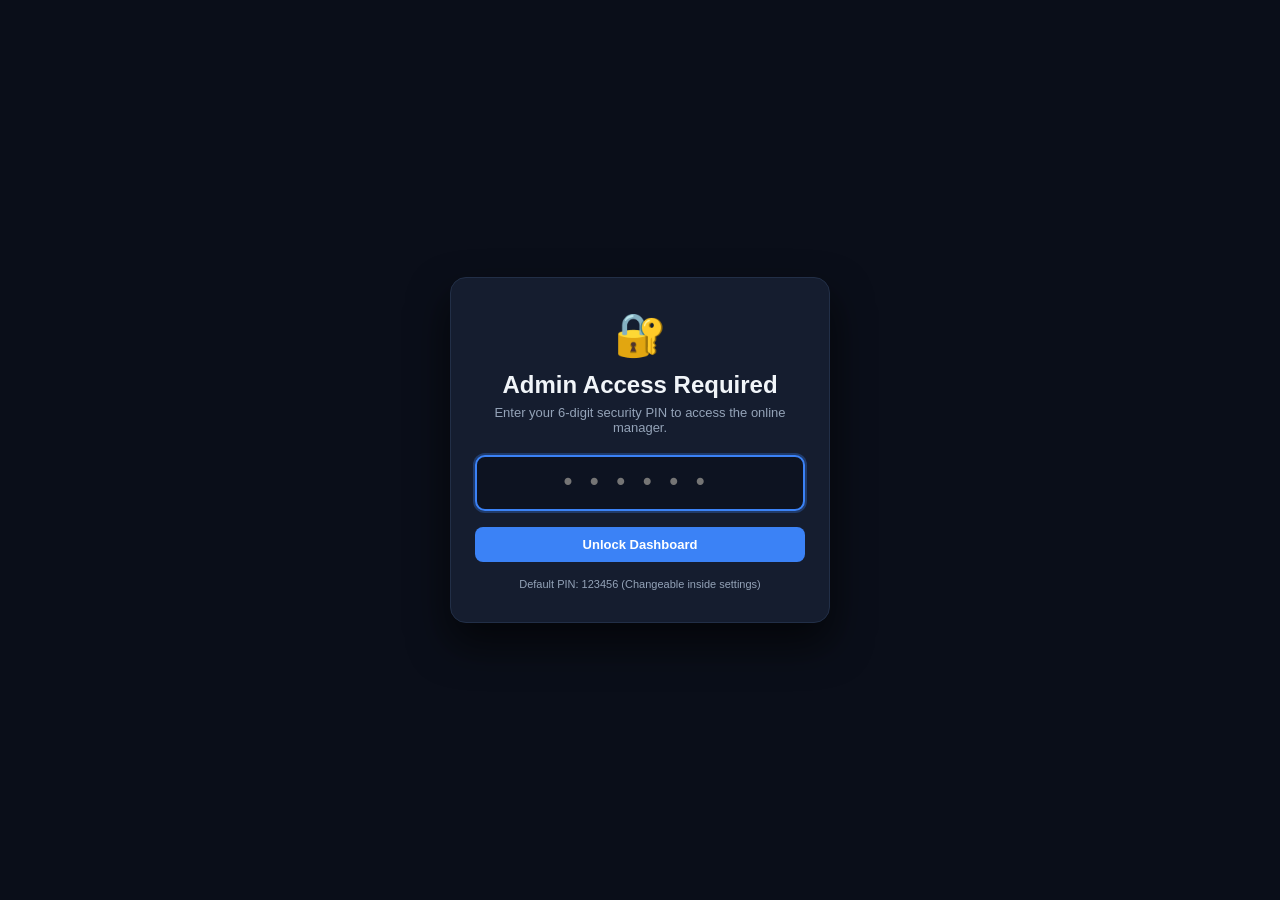
==== index.html @ 3760cf1e "Add online admin panel with 6-digit PIN and GitHub sync" ====
<!DOCTYPE html>
<html lang="en">
<head>
  <meta charset="UTF-8">
  <meta name="viewport" content="width=device-width, initial-scale=1.0">
  <title>Cloud Admin - License & Subscription Manager</title>
  <style>
    :root {
      --bg: #0b0f19;
      --card-bg: #151d2f;
      --border: #222f47;
      --accent: #3b82f6;
      --accent-hover: #2563eb;
      --text: #f1f5f9;
      --text-muted: #94a3b8;
      --success: #10b981;
      --danger: #ef4444;
      --warning: #f59e0b;
    }
    * {
      box-sizing: border-box;
      margin: 0;
      padding: 0;
      font-family: -apple-system, BlinkMacSystemFont, "Segoe UI", Roboto, sans-serif;
    }
    body {
      background-color: var(--bg);
      color: var(--text);
      min-height: 100vh;
      display: flex;
      flex-direction: column;
    }

    /* Lock Screen Overlay */
    #lock-screen {
      position: fixed;
      inset: 0;
      background: rgba(11, 15, 25, 0.96);
      backdrop-filter: blur(10px);
      z-index: 9999;
      display: flex;
      align-items: center;
      justify-content: center;
      padding: 20px;
    }
    .lock-card {
      background: var(--card-bg);
      border: 1px solid var(--border);
      border-radius: 16px;
      padding: 32px 24px;
      width: 100%;
      max-width: 380px;
      text-align: center;
      box-shadow: 0 20px 40px rgba(0, 0, 0, 0.6);
    }
    .lock-icon {
      font-size: 42px;
      margin-bottom: 12px;
    }
    .pin-input {
      letter-spacing: 12px;
      font-size: 24px;
      text-align: center;
      font-family: monospace;
      margin: 20px 0 16px 0;
      padding: 12px;
      width: 100%;
      background: #0d1321;
      border: 2px solid var(--border);
      border-radius: 10px;
      color: #fff;
      outline: none;
    }
    .pin-input:focus {
      border-color: var(--accent);
      box-shadow: 0 0 0 2px rgba(59, 130, 246, 0.3);
    }

    /* Main Container */
    .container {
      max-width: 1050px;
      margin: 0 auto;
      padding: 30px 20px;
      width: 100%;
      flex: 1;
    }
    header {
      display: flex;
      justify-content: space-between;
      align-items: center;
      margin-bottom: 24px;
      padding-bottom: 16px;
      border-bottom: 1px solid var(--border);
      flex-wrap: wrap;
      gap: 12px;
    }
    h1 {
      font-size: 22px;
      display: flex;
      align-items: center;
      gap: 10px;
    }
    .subtitle {
      font-size: 13px;
      color: var(--text-muted);
      margin-top: 4px;
    }
    .header-actions {
      display: flex;
      align-items: center;
      gap: 10px;
    }
    .stats-row {
      display: grid;
      grid-template-columns: repeat(auto-fit, minmax(200px, 1fr));
      gap: 16px;
      margin-bottom: 24px;
    }
    .stat-card {
      background: var(--card-bg);
      border: 1px solid var(--border);
      border-radius: 12px;
      padding: 16px;
    }
    .stat-title {
      font-size: 12px;
      color: var(--text-muted);
      text-transform: uppercase;
      font-weight: 600;
    }
    .stat-num {
      font-size: 26px;
      font-weight: bold;
      margin-top: 6px;
    }
    .stat-num.active { color: var(--success); }
    .stat-num.expired { color: var(--danger); }
    .stat-num.total { color: var(--accent); }

    .grid-2 {
      display: grid;
      grid-template-columns: 350px 1fr;
      gap: 20px;
    }
    @media (max-width: 820px) {
      .grid-2 { grid-template-columns: 1fr; }
    }
    .card {
      background: var(--card-bg);
      border: 1px solid var(--border);
      border-radius: 12px;
      padding: 20px;
      margin-bottom: 20px;
    }
    .card-title {
      font-size: 15px;
      font-weight: 600;
      margin-bottom: 14px;
      display: flex;
      align-items: center;
      justify-content: space-between;
    }
    .form-group {
      margin-bottom: 14px;
    }
    label {
      display: block;
      font-size: 12px;
      font-weight: 600;
      color: var(--text-muted);
      margin-bottom: 6px;
    }
    input, select {
      width: 100%;
      background: #0d1321;
      border: 1px solid var(--border);
      border-radius: 8px;
      padding: 10px 12px;
      color: #fff;
      font-size: 13px;
      outline: none;
      transition: 0.2s border;
    }
    input:focus, select:focus {
      border-color: var(--accent);
    }
    .btn {
      background: var(--accent);
      color: #fff;
      border: none;
      padding: 10px 16px;
      border-radius: 8px;
      font-size: 13px;
      font-weight: 600;
      cursor: pointer;
      width: 100%;
      transition: 0.2s background;
      display: flex;
      align-items: center;
      justify-content: center;
      gap: 6px;
    }
    .btn:hover { background: var(--accent-hover); }
    .btn-success { background: var(--success); }
    .btn-success:hover { background: #059669; }
    .btn-secondary { background: #222f47; color: var(--text); }
    .btn-secondary:hover { background: #2e3e5c; }
    .btn-sm { padding: 6px 12px; font-size: 11px; width: auto; }
    .btn-danger { background: rgba(239, 68, 68, 0.2); color: #f87171; border: 1px solid rgba(239, 68, 68, 0.3); padding: 5px 8px; font-size: 11px; width: auto; }
    .btn-danger:hover { background: rgba(239, 68, 68, 0.4); }

    table {
      width: 100%;
      border-collapse: collapse;
      font-size: 12px;
    }
    th, td {
      padding: 12px 10px;
      text-align: left;
      border-bottom: 1px solid var(--border);
    }
    th {
      color: var(--text-muted);
      font-weight: 600;
      text-transform: uppercase;
      font-size: 11px;
    }
    .badge {
      display: inline-block;
      padding: 3px 8px;
      border-radius: 999px;
      font-size: 11px;
      font-weight: 600;
    }
    .badge-active { background: rgba(16, 185, 129, 0.2); color: #34d399; }
    .badge-expired { background: rgba(239, 68, 68, 0.2); color: #f87171; }
    .copy-chip {
      background: #0d1321;
      border: 1px solid var(--border);
      padding: 2px 6px;
      border-radius: 4px;
      font-family: monospace;
      font-size: 11px;
      cursor: pointer;
    }
    .copy-chip:hover { border-color: var(--accent); }
    .status-indicator {
      display: inline-flex;
      align-items: center;
      gap: 6px;
      font-size: 12px;
      padding: 4px 10px;
      border-radius: 999px;
      background: #1e293b;
    }
    .status-dot {
      width: 8px;
      height: 8px;
      border-radius: 50%;
      background: var(--success);
    }
    .status-dot.syncing { background: var(--warning); }
    .status-dot.error { background: var(--danger); }

    .sync-banner {
      background: rgba(59, 130, 246, 0.1);
      border: 1px solid rgba(59, 130, 246, 0.25);
      border-radius: 8px;
      padding: 12px 16px;
      margin-bottom: 20px;
      display: flex;
      justify-content: space-between;
      align-items: center;
      flex-wrap: wrap;
      gap: 10px;
      font-size: 12px;
    }
  </style>
</head>
<body>

<!-- 6-Digit PIN Security Lock Screen -->
<div id="lock-screen">
  <div class="lock-card">
    <div class="lock-icon">🔐</div>
    <h2>Admin Access Required</h2>
    <p style="font-size: 13px; color: var(--text-muted); margin-top: 6px;">
      Enter your 6-digit security PIN to access the online manager.
    </p>

    <input type="password" id="input-pin" class="pin-input" maxlength="6" placeholder="••••••" autofocus autocomplete="off">
    <button id="btn-unlock" class="btn">Unlock Dashboard</button>
    <div id="pin-error" style="color: var(--danger); font-size: 12px; margin-top: 10px; display: none;">
      ❌ Incorrect 6-digit PIN!
    </div>
    <div style="font-size: 11px; color: var(--text-muted); margin-top: 16px;">
      Default PIN: <code>123456</code> (Changeable inside settings)
    </div>
  </div>
</div>

<!-- Main Admin Dashboard -->
<div class="container" id="admin-dashboard" style="display: none;">
  <header>
    <div>
      <h1>⚡ Cloud License & User Manager</h1>
      <div class="subtitle">Online central management • Syncs directly with GitHub</div>
    </div>
    <div class="header-actions">
      <div class="status-indicator">
        <span id="sync-dot" class="status-dot"></span>
        <span id="sync-text">Connected to GitHub</span>
      </div>
      <button id="btn-settings" class="btn btn-secondary btn-sm">⚙️ GitHub & PIN Settings</button>
      <button id="btn-lock" class="btn btn-danger btn-sm">🔒 Lock</button>
    </div>
  </header>

  <!-- Sync Banner -->
  <div class="sync-banner">
    <div>
      <span>Repository: <b>smrkarim555/auto-captcha-solver</b> &bull; File: <code>licenses.json</code></span>
    </div>
    <button id="btn-refresh-remote" class="btn btn-secondary btn-sm">🔄 Fetch Live From GitHub</button>
  </div>

  <!-- Stats Row -->
  <div class="stats-row">
    <div class="stat-card">
      <div class="stat-title">Total Registered</div>
      <div id="stat-total" class="stat-num total">0</div>
    </div>
    <div class="stat-card">
      <div class="stat-title">Active Subscriptions</div>
      <div id="stat-active" class="stat-num active">0</div>
    </div>
    <div class="stat-card">
      <div class="stat-title">Expired Subscriptions</div>
      <div id="stat-expired" class="stat-num expired">0</div>
    </div>
  </div>

  <div class="grid-2">
    <!-- Left Column: Add / Renew Form -->
    <div>
      <div class="card">
        <div class="card-title">
          <span>➕ Add / Renew User</span>
        </div>
        <form id="license-form">
          <div class="form-group">
            <label>User Name / Reference</label>
            <input type="text" id="user-name" placeholder="e.g. John Doe" required>
          </div>

          <div class="form-group">
            <label>Device ID (from Extension)</label>
            <input type="text" id="device-id" placeholder="e.g. DEV-9B4F82C10AD5" required>
          </div>

          <div class="form-group">
            <label>Subscription Duration</label>
            <select id="duration-select">
              <option value="30" selected>1 Month (30 Days)</option>
              <option value="7">7 Days (Trial)</option>
              <option value="90">3 Months (90 Days)</option>
              <option value="180">6 Months (180 Days)</option>
              <option value="365">1 Year (365 Days)</option>
              <option value="3650">Lifetime (10 Years)</option>
            </select>
          </div>

          <button type="submit" id="btn-submit-save" class="btn btn-success">
            ☁️ Save & Push to GitHub
          </button>
        </form>
      </div>

      <!-- Settings Card (Collapsible) -->
      <div class="card" id="settings-card" style="display: none;">
        <div class="card-title">
          <span>⚙️ Configuration & Security</span>
          <button id="btn-close-settings" class="btn-sm btn-secondary">✕ Close</button>
        </div>
        <div class="form-group">
          <label>GitHub Personal Access Token (PAT)</label>
          <input type="password" id="input-gh-token" placeholder="ghp_xxxxxxxxxxxxxxxxxxxx">
          <div style="font-size: 11px; color: var(--text-muted); margin-top: 4px;">
            Required to push changes directly to GitHub without terminal.
            <a href="https://github.com/settings/tokens/new?scopes=repo&description=LicenseAdmin" target="_blank" style="color: var(--accent);">Create classic token (repo scope) ↗</a>
          </div>
        </div>
        <div class="form-group">
          <label>Change 6-Digit Admin PIN</label>
          <input type="password" id="input-new-pin" maxlength="6" placeholder="Enter new 6-digit PIN">
        </div>
        <button id="btn-save-settings" class="btn btn-primary">Save Settings</button>
      </div>

      <!-- Manual Backup Options -->
      <div class="card">
        <div class="card-title">
          <span>📦 Offline / Manual Backup</span>
        </div>
        <div style="display: flex; flex-direction: column; gap: 8px;">
          <button id="btn-download-json" class="btn btn-secondary">📥 Download licenses.json</button>
          <button id="btn-copy-json" class="btn btn-secondary">📋 Copy JSON to Clipboard</button>
        </div>
      </div>
    </div>

    <!-- Right Column: User Management Table -->
    <div>
      <div class="card">
        <div class="card-title">
          <span>👥 Registered Users & Devices</span>
        </div>
        <div style="overflow-x: auto;">
          <table>
            <thead>
              <tr>
                <th>User</th>
                <th>Device ID</th>
                <th>Expires On</th>
                <th>Remaining</th>
                <th>Status</th>
                <th>Action</th>
              </tr>
            </thead>
            <tbody id="user-table-body">
              <tr>
                <td colspan="6" style="text-align: center; color: var(--text-muted); padding: 20px;">
                  Loading data from GitHub...
                </td>
              </tr>
            </tbody>
          </table>
        </div>
      </div>
    </div>
  </div>
</div>

<script>
  // Configuration constants
  const GH_OWNER = "smrkarim555";
  const GH_REPO = "auto-captcha-solver";
  const GH_FILE = "licenses.json";
  const PIN_KEY = "admin_pin_code_v1";
  const TOKEN_KEY = "admin_gh_token_v1";
  const RAW_URL = `https://raw.githubusercontent.com/${GH_OWNER}/${GH_REPO}/main/${GH_FILE}`;

  let currentFileSha = "";
  let licensesDb = {};

  // --- PIN Authentication ---
  function getAdminPin() {
    return localStorage.getItem(PIN_KEY) || "123456";
  }

  function checkSession() {
    if (sessionStorage.getItem("admin_unlocked") === "true") {
      unlockDashboard();
    }
  }

  function unlockDashboard() {
    document.getElementById("lock-screen").style.display = "none";
    document.getElementById("admin-dashboard").style.display = "block";
    sessionStorage.setItem("admin_unlocked", "true");
    loadSettingsInputs();
    fetchLiveFromGitHub();
  }

  document.getElementById("btn-unlock").addEventListener("click", () => {
    const entered = document.getElementById("input-pin").value.trim();
    if (entered === getAdminPin()) {
      document.getElementById("pin-error").style.display = "none";
      unlockDashboard();
    } else {
      document.getElementById("pin-error").style.display = "block";
    }
  });

  document.getElementById("input-pin").addEventListener("keyup", (e) => {
    if (e.key === "Enter") document.getElementById("btn-unlock").click();
  });

  document.getElementById("btn-lock").addEventListener("click", () => {
    sessionStorage.removeItem("admin_unlocked");
    document.getElementById("admin-dashboard").style.display = "none";
    document.getElementById("lock-screen").style.display = "flex";
    document.getElementById("input-pin").value = "";
  });

  // --- Settings (Token & PIN) ---
  const settingsCard = document.getElementById("settings-card");
  document.getElementById("btn-settings").addEventListener("click", () => {
    settingsCard.style.display = settingsCard.style.display === "none" ? "block" : "none";
  });
  document.getElementById("btn-close-settings").addEventListener("click", () => {
    settingsCard.style.display = "none";
  });

  function loadSettingsInputs() {
    const token = localStorage.getItem(TOKEN_KEY) || "";
    document.getElementById("input-gh-token").value = token;
  }

  document.getElementById("btn-save-settings").addEventListener("click", () => {
    const token = document.getElementById("input-gh-token").value.trim();
    if (token) localStorage.setItem(TOKEN_KEY, token);

    const newPin = document.getElementById("input-new-pin").value.trim();
    if (newPin) {
      if (newPin.length === 6 && /^\d+$/.test(newPin)) {
        localStorage.setItem(PIN_KEY, newPin);
        alert("✓ 6-Digit PIN successfully updated!");
        document.getElementById("input-new-pin").value = "";
      } else {
        alert("PIN must be exactly 6 numeric digits!");
        return;
      }
    }
    alert("✓ Settings saved!");
    settingsCard.style.display = "none";
  });

  // --- GitHub API Sync ---
  function updateSyncStatus(status, text) {
    const dot = document.getElementById("sync-dot");
    const label = document.getElementById("sync-text");
    dot.className = `status-dot ${status}`;
    label.textContent = text;
  }

  async function fetchLiveFromGitHub() {
    updateSyncStatus("syncing", "Fetching latest data...");
    const token = localStorage.getItem(TOKEN_KEY);

    try {
      // 1. Try GitHub API to get file contents and SHA
      const apiUrl = `https://api.github.com/repos/${GH_OWNER}/${GH_REPO}/contents/${GH_FILE}`;
      const headers = { "Accept": "application/vnd.github.v3+json" };
      if (token) headers["Authorization"] = `token ${token}`;

      const res = await fetch(apiUrl + `?t=${Date.now()}`, { headers });
      if (res.ok) {
        const data = await res.json();
        currentFileSha = data.sha;
        const decodedContent = decodeURIComponent(escape(atob(data.content.replace(/\s/g, ""))));
        const json = JSON.parse(decodedContent);
        licensesDb = json.devices || {};
        renderTable();
        updateSyncStatus("", "Live from GitHub");
        return;
      }

      // 2. Fallback to Raw URL
      const rawRes = await fetch(RAW_URL + `?t=${Date.now()}`);
      if (rawRes.ok) {
        const json = await rawRes.json();
        licensesDb = json.devices || {};
        renderTable();
        updateSyncStatus("", "Read-only (No Token)");
        return;
      }

      throw new Error("Unable to fetch licenses.json from repository");
    } catch (err) {
      console.warn("Sync error:", err);
      updateSyncStatus("error", "Sync Error: " + err.message);
    }
  }

  document.getElementById("btn-refresh-remote").addEventListener("click", fetchLiveFromGitHub);

  // Push updated licenses to GitHub
  async function pushToGitHub(updatedDevices) {
    const token = localStorage.getItem(TOKEN_KEY);
    if (!token) {
      const ask = confirm("GitHub Personal Access Token is not set!\n\nTo push automatically, add a GitHub Token in '⚙️ GitHub & PIN Settings'.\n\nWould you like to open settings now?");
      if (ask) settingsCard.style.display = "block";
      return false;
    }

    updateSyncStatus("syncing", "Pushing changes to GitHub...");
    const saveBtn = document.getElementById("btn-submit-save");
    saveBtn.disabled = true;
    saveBtn.textContent = "⏳ Committing to GitHub...";

    const contentObj = {
      updatedAt: new Date().toISOString(),
      devices: updatedDevices
    };
    const contentBase64 = btoa(unescape(encodeURIComponent(JSON.stringify(contentObj, null, 2))));

    try {
      // Ensure we have current SHA
      if (!currentFileSha) {
        const headRes = await fetch(`https://api.github.com/repos/${GH_OWNER}/${GH_REPO}/contents/${GH_FILE}`, {
          headers: { "Authorization": `token ${token}` }
        });
        if (headRes.ok) {
          const headData = await headRes.json();
          currentFileSha = headData.sha;
        }
      }

      const putRes = await fetch(`https://api.github.com/repos/${GH_OWNER}/${GH_REPO}/contents/${GH_FILE}`, {
        method: "PUT",
        headers: {
          "Authorization": `token ${token}`,
          "Content-Type": "application/json",
          "Accept": "application/vnd.github.v3+json"
        },
        body: JSON.stringify({
          message: `Update licenses: ${new Date().toLocaleDateString()}`,
          content: contentBase64,
          sha: currentFileSha
        })
      });

      const putData = await putRes.json();
      if (!putRes.ok) {
        throw new Error(putData.message || "Failed to push to GitHub");
      }

      currentFileSha = putData.content.sha;
      updateSyncStatus("", "Saved to GitHub");
      saveBtn.disabled = false;
      saveBtn.textContent = "☁️ Save & Push to GitHub";
      return true;
    } catch (err) {
      alert(`❌ Failed to push to GitHub: ${err.message}\nMake sure your token has 'repo' permissions.`);
      updateSyncStatus("error", "Push Failed");
      saveBtn.disabled = false;
      saveBtn.textContent = "☁️ Save & Push to GitHub";
      return false;
    }
  }

  // --- Render Table & Stats ---
  function renderTable() {
    const tbody = document.getElementById("user-table-body");
    tbody.innerHTML = "";

    const now = Date.now();
    let total = 0;
    let activeCount = 0;
    let expiredCount = 0;

    const deviceKeys = Object.keys(licensesDb);
    total = deviceKeys.length;

    if (total === 0) {
      tbody.innerHTML = `<tr><td colspan="6" style="text-align: center; color: var(--text-muted); padding: 20px;">No registered devices found. Add one from the form.</td></tr>`;
    }

    deviceKeys.forEach((devId) => {
      const u = licensesDb[devId];
      const expiry = new Date(u.expiryDate).getTime();
      const diffDays = Math.ceil((expiry - now) / (1000 * 60 * 60 * 24));
      const isActive = diffDays > 0 && u.status !== "blocked";

      if (isActive) activeCount++;
      else expiredCount++;

      const tr = document.createElement("tr");
      tr.innerHTML = `
        <td style="font-weight: 600;">${escapeHtml(u.name || "Unknown")}</td>
        <td><span class="copy-chip" title="Click to copy" onclick="navigator.clipboard.writeText('${devId}'); alert('Copied: ${devId}')">${devId}</span></td>
        <td>${new Date(u.expiryDate).toLocaleDateString()}</td>
        <td style="font-weight: bold; color: ${isActive ? 'var(--success)' : 'var(--danger)'};">
          ${diffDays > 0 ? diffDays + ' days' : '0 days'}
        </td>
        <td>
          <span class="badge ${isActive ? 'badge-active' : 'badge-expired'}">
            ${isActive ? 'Active' : 'Expired'}
          </span>
        </td>
        <td>
          <button class="btn-danger" onclick="deleteUser('${devId}')">Delete</button>
        </td>
      `;
      tbody.appendChild(tr);
    });

    document.getElementById("stat-total").textContent = total;
    document.getElementById("stat-active").textContent = activeCount;
    document.getElementById("stat-expired").textContent = expiredCount;
  }

  // Form Submit: Save User
  document.getElementById("license-form").addEventListener("submit", async (e) => {
    e.preventDefault();
    const name = document.getElementById("user-name").value.trim();
    const deviceId = document.getElementById("device-id").value.trim();
    const durationDays = parseInt(document.getElementById("duration-select").value);

    if (!deviceId) return;

    const now = Date.now();
    const expiryTimestamp = now + (durationDays * 24 * 60 * 60 * 1000);

    licensesDb[deviceId] = {
      name: name,
      createdAt: new Date(now).toISOString(),
      expiryDate: new Date(expiryTimestamp).toISOString(),
      status: "active",
      planDays: durationDays
    };

    renderTable();

    const pushed = await pushToGitHub(licensesDb);
    if (pushed) {
      alert(`✅ Subscription saved and published directly to GitHub for ${name} (${durationDays} days)!`);
      document.getElementById("user-name").value = "";
      document.getElementById("device-id").value = "";
    }
  });

  window.deleteUser = async function(devId) {
    if (confirm(`Are you sure you want to delete ${devId}?`)) {
      delete licensesDb[devId];
      renderTable();
      await pushToGitHub(licensesDb);
    }
  };

  // Manual Backup Exports
  function generateExportJSON() {
    return JSON.stringify({
      updatedAt: new Date().toISOString(),
      devices: licensesDb
    }, null, 2);
  }

  document.getElementById("btn-download-json").addEventListener("click", () => {
    const blob = new Blob([generateExportJSON()], { type: "application/json" });
    const url = URL.createObjectURL(blob);
    const a = document.createElement("a");
    a.href = url;
    a.download = "licenses.json";
    a.click();
    URL.revokeObjectURL(url);
  });

  document.getElementById("btn-copy-json").addEventListener("click", () => {
    navigator.clipboard.writeText(generateExportJSON()).then(() => {
      alert("✓ Complete licenses.json copied to clipboard!");
    });
  });

  function escapeHtml(str) {
    return str.replace(/&/g, "&amp;").replace(/</g, "&lt;").replace(/>/g, "&gt;");
  }

  // Check login state on initial load
  checkSession();
</script>

</body>
</html>
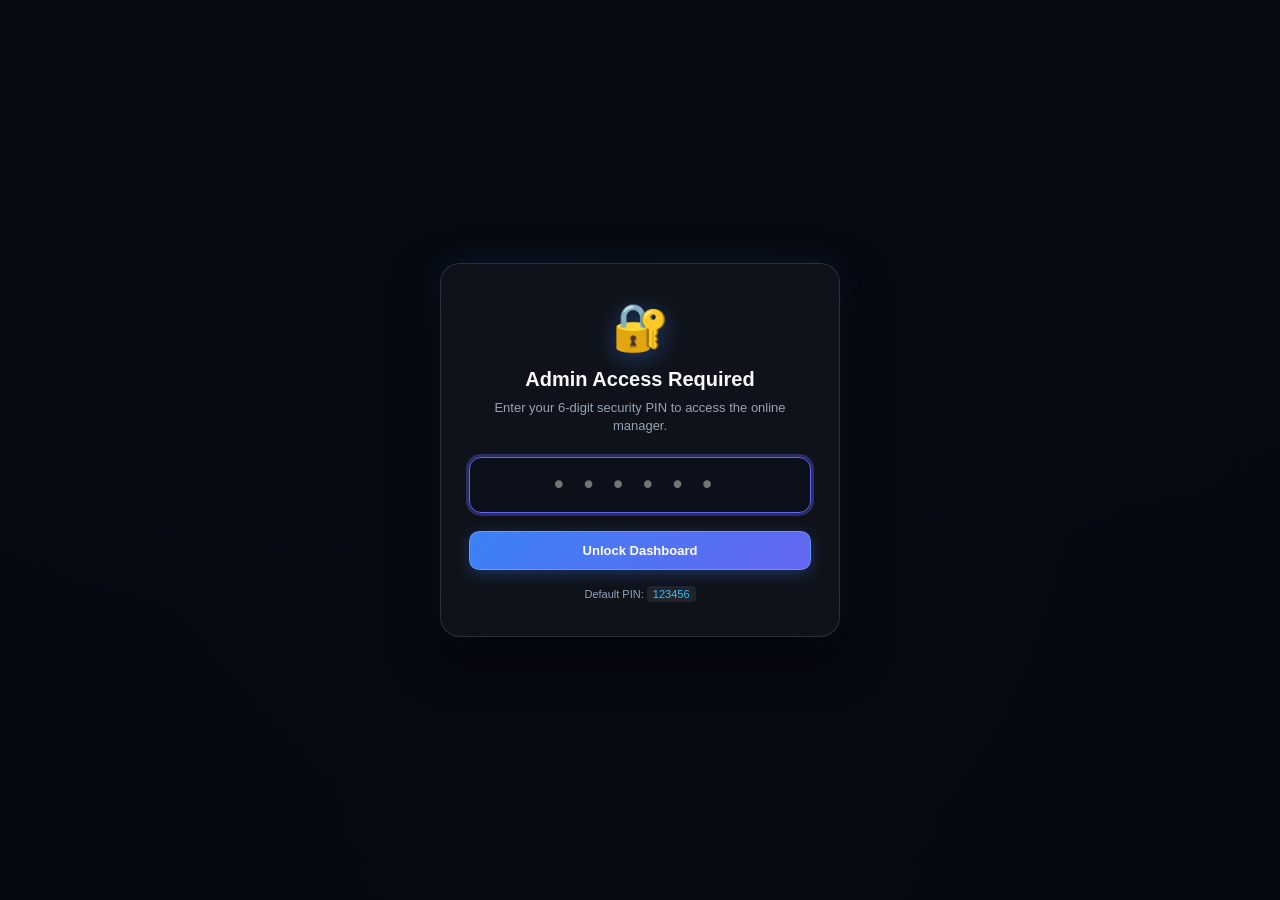
==== commit be4895f7: "Enhance Admin Panel and Extension Popup with full Glassmorphism design and custom duration controls" ====
--- a/index.html
+++ b/index.html
@@ -3,15 +3,18 @@
 <head>
   <meta charset="UTF-8">
   <meta name="viewport" content="width=device-width, initial-scale=1.0">
-  <title>Cloud Admin - License & Subscription Manager</title>
+  <title>Cloud License & User Manager</title>
   <style>
     :root {
-      --bg: #0b0f19;
-      --card-bg: #151d2f;
-      --border: #222f47;
+      --bg: #070a12;
+      --card-bg: rgba(255, 255, 255, 0.035);
+      --card-border: rgba(255, 255, 255, 0.08);
+      --border-hover: rgba(255, 255, 255, 0.18);
       --accent: #3b82f6;
-      --accent-hover: #2563eb;
-      --text: #f1f5f9;
+      --accent-gradient: linear-gradient(135deg, #3b82f6, #6366f1);
+      --success-gradient: linear-gradient(135deg, #10b981, #059669);
+      --danger-gradient: linear-gradient(135deg, #ef4444, #dc2626);
+      --text: #f8fafc;
       --text-muted: #94a3b8;
       --success: #10b981;
       --danger: #ef4444;
@@ -21,22 +24,28 @@
       box-sizing: border-box;
       margin: 0;
       padding: 0;
-      font-family: -apple-system, BlinkMacSystemFont, "Segoe UI", Roboto, sans-serif;
+      font-family: -apple-system, BlinkMacSystemFont, "Segoe UI", Roboto, Inter, Helvetica, Arial, sans-serif;
     }
     body {
       background-color: var(--bg);
+      background-image: 
+        radial-gradient(circle at 15% 15%, rgba(59, 130, 246, 0.15) 0%, transparent 50%),
+        radial-gradient(circle at 85% 20%, rgba(99, 102, 241, 0.12) 0%, transparent 50%),
+        radial-gradient(circle at 50% 85%, rgba(16, 185, 129, 0.08) 0%, transparent 50%);
       color: var(--text);
       min-height: 100vh;
       display: flex;
       flex-direction: column;
+      padding: 24px 16px;
     }
 
     /* Lock Screen Overlay */
     #lock-screen {
       position: fixed;
       inset: 0;
-      background: rgba(11, 15, 25, 0.96);
-      backdrop-filter: blur(10px);
+      background: rgba(7, 10, 18, 0.94);
+      backdrop-filter: blur(25px);
+      -webkit-backdrop-filter: blur(25px);
       z-index: 9999;
       display: flex;
       align-items: center;
@@ -44,61 +53,71 @@
       padding: 20px;
     }
     .lock-card {
-      background: var(--card-bg);
-      border: 1px solid var(--border);
-      border-radius: 16px;
-      padding: 32px 24px;
+      background: rgba(255, 255, 255, 0.04);
+      backdrop-filter: blur(24px);
+      -webkit-backdrop-filter: blur(24px);
+      border: 1px solid rgba(255, 255, 255, 0.12);
+      border-radius: 20px;
+      padding: 36px 28px;
       width: 100%;
-      max-width: 380px;
+      max-width: 400px;
       text-align: center;
-      box-shadow: 0 20px 40px rgba(0, 0, 0, 0.6);
+      box-shadow: 0 20px 50px rgba(0, 0, 0, 0.7), 0 0 30px rgba(59, 130, 246, 0.15);
     }
     .lock-icon {
-      font-size: 42px;
-      margin-bottom: 12px;
+      font-size: 46px;
+      margin-bottom: 14px;
+      display: inline-block;
+      filter: drop-shadow(0 4px 12px rgba(59, 130, 246, 0.4));
     }
     .pin-input {
-      letter-spacing: 12px;
-      font-size: 24px;
+      letter-spacing: 14px;
+      font-size: 26px;
       text-align: center;
       font-family: monospace;
-      margin: 20px 0 16px 0;
+      margin: 22px 0 18px 0;
       padding: 12px;
       width: 100%;
-      background: #0d1321;
-      border: 2px solid var(--border);
-      border-radius: 10px;
+      background: rgba(11, 15, 25, 0.8);
+      border: 1px solid rgba(255, 255, 255, 0.15);
+      border-radius: 12px;
       color: #fff;
       outline: none;
+      transition: all 0.25s ease;
     }
     .pin-input:focus {
-      border-color: var(--accent);
-      box-shadow: 0 0 0 2px rgba(59, 130, 246, 0.3);
+      border-color: #6366f1;
+      box-shadow: 0 0 0 3px rgba(99, 102, 241, 0.35);
     }
 
     /* Main Container */
     .container {
-      max-width: 1050px;
+      max-width: 1100px;
       margin: 0 auto;
-      padding: 30px 20px;
       width: 100%;
       flex: 1;
     }
+
     header {
       display: flex;
       justify-content: space-between;
       align-items: center;
       margin-bottom: 24px;
-      padding-bottom: 16px;
-      border-bottom: 1px solid var(--border);
+      padding-bottom: 18px;
+      border-bottom: 1px solid rgba(255, 255, 255, 0.08);
       flex-wrap: wrap;
-      gap: 12px;
-    }
-    h1 {
-      font-size: 22px;
+      gap: 14px;
+    }
+    .header-title-wrap h1 {
+      font-size: 24px;
+      font-weight: 700;
+      letter-spacing: -0.3px;
       display: flex;
       align-items: center;
       gap: 10px;
+      background: linear-gradient(to right, #ffffff, #cbd5e1);
+      -webkit-background-clip: text;
+      -webkit-text-fill-color: transparent;
     }
     .subtitle {
       font-size: 13px;
@@ -109,172 +128,295 @@
       display: flex;
       align-items: center;
       gap: 10px;
-    }
+      flex-wrap: wrap;
+    }
+
+    /* Sync Indicator Banner */
+    .sync-banner {
+      background: rgba(255, 255, 255, 0.03);
+      backdrop-filter: blur(16px);
+      -webkit-backdrop-filter: blur(16px);
+      border: 1px solid rgba(255, 255, 255, 0.08);
+      border-radius: 12px;
+      padding: 12px 18px;
+      margin-bottom: 22px;
+      display: flex;
+      justify-content: space-between;
+      align-items: center;
+      flex-wrap: wrap;
+      gap: 12px;
+      font-size: 13px;
+      box-shadow: 0 4px 20px rgba(0, 0, 0, 0.2);
+    }
+    .sync-banner code {
+      background: rgba(255, 255, 255, 0.08);
+      padding: 3px 8px;
+      border-radius: 6px;
+      color: #38bdf8;
+      font-family: monospace;
+      font-size: 12px;
+    }
+
+    /* Stats Row - Modern Glass */
     .stats-row {
       display: grid;
-      grid-template-columns: repeat(auto-fit, minmax(200px, 1fr));
+      grid-template-columns: repeat(auto-fit, minmax(220px, 1fr));
       gap: 16px;
       margin-bottom: 24px;
     }
     .stat-card {
-      background: var(--card-bg);
-      border: 1px solid var(--border);
-      border-radius: 12px;
-      padding: 16px;
-    }
+      background: rgba(255, 255, 255, 0.035);
+      backdrop-filter: blur(20px);
+      -webkit-backdrop-filter: blur(20px);
+      border: 1px solid rgba(255, 255, 255, 0.08);
+      border-radius: 16px;
+      padding: 18px 20px;
+      box-shadow: 0 8px 30px rgba(0, 0, 0, 0.25);
+      position: relative;
+      overflow: hidden;
+      transition: all 0.25s ease;
+    }
+    .stat-card:hover {
+      border-color: rgba(255, 255, 255, 0.18);
+      transform: translateY(-2px);
+    }
+    .stat-card::before {
+      content: "";
+      position: absolute;
+      top: 0;
+      left: 0;
+      right: 0;
+      height: 2px;
+      background: var(--accent-gradient);
+    }
+    .stat-card.stat-success::before { background: var(--success-gradient); }
+    .stat-card.stat-danger::before { background: var(--danger-gradient); }
+
     .stat-title {
-      font-size: 12px;
+      font-size: 11px;
       color: var(--text-muted);
       text-transform: uppercase;
-      font-weight: 600;
+      font-weight: 700;
+      letter-spacing: 0.6px;
     }
     .stat-num {
-      font-size: 26px;
-      font-weight: bold;
+      font-size: 28px;
+      font-weight: 800;
       margin-top: 6px;
-    }
-    .stat-num.active { color: var(--success); }
-    .stat-num.expired { color: var(--danger); }
-    .stat-num.total { color: var(--accent); }
-
+      letter-spacing: -0.5px;
+    }
+    .stat-num.active { color: #34d399; text-shadow: 0 0 20px rgba(52, 211, 153, 0.4); }
+    .stat-num.expired { color: #f87171; text-shadow: 0 0 20px rgba(248, 113, 113, 0.4); }
+    .stat-num.total { color: #60a5fa; text-shadow: 0 0 20px rgba(96, 165, 250, 0.4); }
+
+    /* Layout Grid */
     .grid-2 {
       display: grid;
-      grid-template-columns: 350px 1fr;
-      gap: 20px;
-    }
-    @media (max-width: 820px) {
+      grid-template-columns: 360px 1fr;
+      gap: 22px;
+    }
+    @media (max-width: 860px) {
       .grid-2 { grid-template-columns: 1fr; }
     }
+
+    /* Cards */
     .card {
-      background: var(--card-bg);
-      border: 1px solid var(--border);
-      border-radius: 12px;
-      padding: 20px;
+      background: rgba(255, 255, 255, 0.035);
+      backdrop-filter: blur(20px);
+      -webkit-backdrop-filter: blur(20px);
+      border: 1px solid rgba(255, 255, 255, 0.08);
+      border-radius: 16px;
+      padding: 22px;
       margin-bottom: 20px;
+      box-shadow: 0 8px 32px rgba(0, 0, 0, 0.3);
     }
     .card-title {
       font-size: 15px;
-      font-weight: 600;
-      margin-bottom: 14px;
+      font-weight: 700;
+      margin-bottom: 16px;
       display: flex;
       align-items: center;
       justify-content: space-between;
-    }
+      color: #f1f5f9;
+    }
+
     .form-group {
-      margin-bottom: 14px;
+      margin-bottom: 16px;
     }
     label {
       display: block;
       font-size: 12px;
       font-weight: 600;
-      color: var(--text-muted);
+      color: #cbd5e1;
       margin-bottom: 6px;
     }
     input, select {
       width: 100%;
-      background: #0d1321;
-      border: 1px solid var(--border);
-      border-radius: 8px;
-      padding: 10px 12px;
+      background: rgba(11, 15, 25, 0.7);
+      border: 1px solid rgba(255, 255, 255, 0.1);
+      border-radius: 10px;
+      padding: 11px 14px;
       color: #fff;
       font-size: 13px;
       outline: none;
-      transition: 0.2s border;
+      backdrop-filter: blur(10px);
+      transition: all 0.2s ease;
     }
     input:focus, select:focus {
-      border-color: var(--accent);
-    }
+      border-color: #6366f1;
+      box-shadow: 0 0 0 2px rgba(99, 102, 241, 0.3);
+    }
+
+    /* Modern Glass Buttons */
     .btn {
-      background: var(--accent);
+      background: var(--accent-gradient);
       color: #fff;
-      border: none;
-      padding: 10px 16px;
-      border-radius: 8px;
+      border: 1px solid rgba(255, 255, 255, 0.2);
+      padding: 11px 18px;
+      border-radius: 10px;
       font-size: 13px;
       font-weight: 600;
       cursor: pointer;
       width: 100%;
-      transition: 0.2s background;
-      display: flex;
+      transition: all 0.2s cubic-bezier(0.4, 0, 0.2, 1);
+      display: inline-flex;
       align-items: center;
       justify-content: center;
-      gap: 6px;
-    }
-    .btn:hover { background: var(--accent-hover); }
-    .btn-success { background: var(--success); }
-    .btn-success:hover { background: #059669; }
-    .btn-secondary { background: #222f47; color: var(--text); }
-    .btn-secondary:hover { background: #2e3e5c; }
-    .btn-sm { padding: 6px 12px; font-size: 11px; width: auto; }
-    .btn-danger { background: rgba(239, 68, 68, 0.2); color: #f87171; border: 1px solid rgba(239, 68, 68, 0.3); padding: 5px 8px; font-size: 11px; width: auto; }
-    .btn-danger:hover { background: rgba(239, 68, 68, 0.4); }
-
+      gap: 8px;
+      box-shadow: 0 4px 16px rgba(59, 130, 246, 0.3);
+    }
+    .btn:hover {
+      box-shadow: 0 6px 22px rgba(59, 130, 246, 0.45);
+      transform: translateY(-1px);
+    }
+    .btn:active { transform: translateY(0); }
+
+    .btn-success {
+      background: var(--success-gradient) !important;
+      border-color: rgba(52, 211, 153, 0.3) !important;
+      box-shadow: 0 4px 16px rgba(16, 185, 129, 0.3) !important;
+    }
+    .btn-success:hover {
+      box-shadow: 0 6px 22px rgba(16, 185, 129, 0.45) !important;
+    }
+
+    .btn-secondary {
+      background: rgba(255, 255, 255, 0.06) !important;
+      color: #f1f5f9 !important;
+      border: 1px solid rgba(255, 255, 255, 0.12) !important;
+      box-shadow: none !important;
+    }
+    .btn-secondary:hover {
+      background: rgba(255, 255, 255, 0.12) !important;
+      border-color: rgba(255, 255, 255, 0.2) !important;
+    }
+
+    .btn-sm {
+      padding: 6px 12px;
+      font-size: 11px;
+      width: auto;
+      border-radius: 7px;
+    }
+    .btn-danger {
+      background: rgba(239, 68, 68, 0.18);
+      color: #f87171;
+      border: 1px solid rgba(239, 68, 68, 0.35);
+      padding: 5px 9px;
+      font-size: 11px;
+      border-radius: 7px;
+      width: auto;
+      cursor: pointer;
+      font-weight: 600;
+      transition: all 0.2s;
+    }
+    .btn-danger:hover {
+      background: rgba(239, 68, 68, 0.35);
+      transform: translateY(-1px);
+    }
+
+    /* Glass Table */
     table {
       width: 100%;
       border-collapse: collapse;
       font-size: 12px;
     }
     th, td {
-      padding: 12px 10px;
+      padding: 13px 12px;
       text-align: left;
-      border-bottom: 1px solid var(--border);
+      border-bottom: 1px solid rgba(255, 255, 255, 0.07);
     }
     th {
       color: var(--text-muted);
-      font-weight: 600;
+      font-weight: 700;
       text-transform: uppercase;
       font-size: 11px;
-    }
+      letter-spacing: 0.6px;
+    }
+    tbody tr:hover {
+      background: rgba(255, 255, 255, 0.025);
+    }
+
+    /* Pill Badges */
     .badge {
-      display: inline-block;
-      padding: 3px 8px;
+      display: inline-flex;
+      align-items: center;
+      gap: 4px;
+      padding: 4px 10px;
       border-radius: 999px;
       font-size: 11px;
-      font-weight: 600;
-    }
-    .badge-active { background: rgba(16, 185, 129, 0.2); color: #34d399; }
-    .badge-expired { background: rgba(239, 68, 68, 0.2); color: #f87171; }
+      font-weight: 700;
+      letter-spacing: 0.3px;
+    }
+    .badge-active {
+      background: rgba(16, 185, 129, 0.15);
+      color: #34d399;
+      border: 1px solid rgba(52, 211, 153, 0.3);
+      box-shadow: 0 0 10px rgba(16, 185, 129, 0.15);
+    }
+    .badge-expired {
+      background: rgba(239, 68, 68, 0.15);
+      color: #f87171;
+      border: 1px solid rgba(248, 113, 113, 0.3);
+      box-shadow: 0 0 10px rgba(239, 68, 68, 0.15);
+    }
+
     .copy-chip {
-      background: #0d1321;
-      border: 1px solid var(--border);
-      padding: 2px 6px;
-      border-radius: 4px;
+      background: rgba(11, 15, 25, 0.7);
+      border: 1px solid rgba(255, 255, 255, 0.12);
+      padding: 3px 8px;
+      border-radius: 6px;
       font-family: monospace;
       font-size: 11px;
       cursor: pointer;
-    }
-    .copy-chip:hover { border-color: var(--accent); }
+      color: #e2e8f0;
+      transition: all 0.2s;
+    }
+    .copy-chip:hover {
+      border-color: #3b82f6;
+      background: rgba(59, 130, 246, 0.15);
+    }
+
     .status-indicator {
       display: inline-flex;
       align-items: center;
-      gap: 6px;
+      gap: 8px;
       font-size: 12px;
-      padding: 4px 10px;
+      font-weight: 600;
+      padding: 6px 12px;
       border-radius: 999px;
-      background: #1e293b;
+      background: rgba(255, 255, 255, 0.05);
+      border: 1px solid rgba(255, 255, 255, 0.08);
+      backdrop-filter: blur(10px);
     }
     .status-dot {
       width: 8px;
       height: 8px;
       border-radius: 50%;
       background: var(--success);
-    }
-    .status-dot.syncing { background: var(--warning); }
-    .status-dot.error { background: var(--danger); }
-
-    .sync-banner {
-      background: rgba(59, 130, 246, 0.1);
-      border: 1px solid rgba(59, 130, 246, 0.25);
-      border-radius: 8px;
-      padding: 12px 16px;
-      margin-bottom: 20px;
-      display: flex;
-      justify-content: space-between;
-      align-items: center;
-      flex-wrap: wrap;
-      gap: 10px;
-      font-size: 12px;
-    }
+      box-shadow: 0 0 8px var(--success);
+    }
+    .status-dot.syncing { background: var(--warning); box-shadow: 0 0 8px var(--warning); }
+    .status-dot.error { background: var(--danger); box-shadow: 0 0 8px var(--danger); }
   </style>
 </head>
 <body>
@@ -283,18 +425,18 @@
 <div id="lock-screen">
   <div class="lock-card">
     <div class="lock-icon">🔐</div>
-    <h2>Admin Access Required</h2>
-    <p style="font-size: 13px; color: var(--text-muted); margin-top: 6px;">
+    <h2 style="font-size: 20px; font-weight: 700;">Admin Access Required</h2>
+    <p style="font-size: 13px; color: var(--text-muted); margin-top: 8px; line-height: 1.4;">
       Enter your 6-digit security PIN to access the online manager.
     </p>
 
     <input type="password" id="input-pin" class="pin-input" maxlength="6" placeholder="••••••" autofocus autocomplete="off">
     <button id="btn-unlock" class="btn">Unlock Dashboard</button>
-    <div id="pin-error" style="color: var(--danger); font-size: 12px; margin-top: 10px; display: none;">
+    <div id="pin-error" style="color: var(--danger); font-size: 12px; margin-top: 12px; display: none; font-weight: 600;">
       ❌ Incorrect 6-digit PIN!
     </div>
-    <div style="font-size: 11px; color: var(--text-muted); margin-top: 16px;">
-      Default PIN: <code>123456</code> (Changeable inside settings)
+    <div style="font-size: 11px; color: var(--text-muted); margin-top: 18px;">
+      Default PIN: <code style="background: rgba(255,255,255,0.08); padding: 2px 6px; border-radius: 4px; color: #38bdf8;">123456</code>
     </div>
   </div>
 </div>
@@ -302,9 +444,9 @@
 <!-- Main Admin Dashboard -->
 <div class="container" id="admin-dashboard" style="display: none;">
   <header>
-    <div>
+    <div class="header-title-wrap">
       <h1>⚡ Cloud License & User Manager</h1>
-      <div class="subtitle">Online central management • Syncs directly with GitHub</div>
+      <div class="subtitle">Online central management • Syncs instantly with GitHub</div>
     </div>
     <div class="header-actions">
       <div class="status-indicator">
@@ -330,12 +472,12 @@
       <div class="stat-title">Total Registered</div>
       <div id="stat-total" class="stat-num total">0</div>
     </div>
-    <div class="stat-card">
+    <div class="stat-card stat-success">
       <div class="stat-title">Active Subscriptions</div>
       <div id="stat-active" class="stat-num active">0</div>
     </div>
-    <div class="stat-card">
-      <div class="stat-title">Expired Subscriptions</div>
+    <div class="stat-card stat-danger">
+      <div class="stat-title">Expired / Blocked</div>
       <div id="stat-expired" class="stat-num expired">0</div>
     </div>
   </div>
@@ -361,13 +503,19 @@
           <div class="form-group">
             <label>Subscription Duration</label>
             <select id="duration-select">
+              <option value="7">7 Days (Trial)</option>
+              <option value="15">15 Days</option>
               <option value="30" selected>1 Month (30 Days)</option>
-              <option value="7">7 Days (Trial)</option>
               <option value="90">3 Months (90 Days)</option>
               <option value="180">6 Months (180 Days)</option>
               <option value="365">1 Year (365 Days)</option>
-              <option value="3650">Lifetime (10 Years)</option>
+              <option value="custom">⚙️ Custom Days (Specify)...</option>
             </select>
+          </div>
+
+          <div class="form-group" id="custom-days-container" style="display: none;">
+            <label>Enter Custom Days</label>
+            <input type="number" id="custom-days-input" min="1" max="3650" placeholder="e.g. 5 or 12">
           </div>
 
           <button type="submit" id="btn-submit-save" class="btn btn-success">
@@ -387,7 +535,7 @@
           <input type="password" id="input-gh-token" placeholder="ghp_xxxxxxxxxxxxxxxxxxxx">
           <div style="font-size: 11px; color: var(--text-muted); margin-top: 4px;">
             Required to push changes directly to GitHub without terminal.
-            <a href="https://github.com/settings/tokens/new?scopes=repo&description=LicenseAdmin" target="_blank" style="color: var(--accent);">Create classic token (repo scope) ↗</a>
+            <a href="https://github.com/settings/tokens/new?scopes=repo&description=LicenseAdmin" target="_blank" style="color: #38bdf8;">Create classic token (repo scope) ↗</a>
           </div>
         </div>
         <div class="form-group">
@@ -430,7 +578,7 @@
             <tbody id="user-table-body">
               <tr>
                 <td colspan="6" style="text-align: center; color: var(--text-muted); padding: 20px;">
-                  Loading data from GitHub...
+                  Loading live data from GitHub...
                 </td>
               </tr>
             </tbody>
@@ -552,7 +700,7 @@
         const json = JSON.parse(decodedContent);
         licensesDb = json.devices || {};
         renderTable();
-        updateSyncStatus("", "Live from GitHub");
+        updateSyncStatus("", "Saved to GitHub");
         return;
       }
 
@@ -654,33 +802,52 @@
     total = deviceKeys.length;
 
     if (total === 0) {
-      tbody.innerHTML = `<tr><td colspan="6" style="text-align: center; color: var(--text-muted); padding: 20px;">No registered devices found. Add one from the form.</td></tr>`;
+      tbody.innerHTML = `<tr><td colspan="6" style="text-align: center; color: var(--text-muted); padding: 24px;">No registered devices found. Add one from the form.</td></tr>`;
     }
 
     deviceKeys.forEach((devId) => {
       const u = licensesDb[devId];
       const expiry = new Date(u.expiryDate).getTime();
       const diffDays = Math.ceil((expiry - now) / (1000 * 60 * 60 * 24));
-      const isActive = diffDays > 0 && u.status !== "blocked";
-
-      if (isActive) activeCount++;
-      else expiredCount++;
+      const isBlocked = u.status === "blocked";
+      const isActive = !isBlocked && diffDays > 0;
+
+      if (isBlocked) {
+        expiredCount++;
+      } else if (isActive) {
+        activeCount++;
+      } else {
+        expiredCount++;
+      }
+
+      let statusBadgeHtml = "";
+      if (isBlocked) {
+        statusBadgeHtml = `<span class="badge badge-expired">🚫 Blocked</span>`;
+      } else if (isActive) {
+        statusBadgeHtml = `<span class="badge badge-active">Active</span>`;
+      } else {
+        statusBadgeHtml = `<span class="badge badge-expired">Expired</span>`;
+      }
+
+      const blockBtnHtml = isBlocked
+        ? `<button class="btn btn-sm btn-success" onclick="toggleBlockUser('${devId}')" title="Unblock user">Unblock</button>`
+        : `<button class="btn btn-sm" style="background: rgba(245, 158, 11, 0.2); color: #fbbf24; border: 1px solid rgba(245, 158, 11, 0.4);" onclick="toggleBlockUser('${devId}')" title="Block user access">Block</button>`;
 
       const tr = document.createElement("tr");
       tr.innerHTML = `
-        <td style="font-weight: 600;">${escapeHtml(u.name || "Unknown")}</td>
+        <td style="font-weight: 700; color: #f1f5f9;">${escapeHtml(u.name || "Unknown")}</td>
         <td><span class="copy-chip" title="Click to copy" onclick="navigator.clipboard.writeText('${devId}'); alert('Copied: ${devId}')">${devId}</span></td>
         <td>${new Date(u.expiryDate).toLocaleDateString()}</td>
-        <td style="font-weight: bold; color: ${isActive ? 'var(--success)' : 'var(--danger)'};">
-          ${diffDays > 0 ? diffDays + ' days' : '0 days'}
+        <td style="font-weight: 700; color: ${isBlocked ? 'var(--danger)' : (isActive ? 'var(--success)' : 'var(--danger)')};">
+          ${isBlocked ? 'Blocked' : (diffDays > 0 ? diffDays + ' days' : '0 days')}
         </td>
+        <td>${statusBadgeHtml}</td>
         <td>
-          <span class="badge ${isActive ? 'badge-active' : 'badge-expired'}">
-            ${isActive ? 'Active' : 'Expired'}
-          </span>
-        </td>
-        <td>
-          <button class="btn-danger" onclick="deleteUser('${devId}')">Delete</button>
+          <div style="display: flex; gap: 6px; align-items: center; flex-wrap: wrap;">
+            <button class="btn btn-sm btn-secondary" style="border-color: rgba(59, 130, 246, 0.4);" onclick="editUserDays('${devId}')" title="Set validity days">📅 Edit Days</button>
+            ${blockBtnHtml}
+            <button class="btn-danger" onclick="deleteUser('${devId}')">Delete</button>
+          </div>
         </td>
       `;
       tbody.appendChild(tr);
@@ -691,12 +858,38 @@
     document.getElementById("stat-expired").textContent = expiredCount;
   }
 
+  // Duration select custom toggle
+  const durationSelect = document.getElementById("duration-select");
+  const customDaysContainer = document.getElementById("custom-days-container");
+  if (durationSelect && customDaysContainer) {
+    durationSelect.addEventListener("change", () => {
+      if (durationSelect.value === "custom") {
+        customDaysContainer.style.display = "block";
+        document.getElementById("custom-days-input").focus();
+      } else {
+        customDaysContainer.style.display = "none";
+      }
+    });
+  }
+
   // Form Submit: Save User
   document.getElementById("license-form").addEventListener("submit", async (e) => {
     e.preventDefault();
     const name = document.getElementById("user-name").value.trim();
-    const deviceId = document.getElementById("device-id").value.trim();
-    const durationDays = parseInt(document.getElementById("duration-select").value);
+    const rawDeviceId = document.getElementById("device-id").value.trim();
+    const deviceId = rawDeviceId.replace(/[\s]/g, "").toUpperCase();
+
+    let durationDays = 30;
+    if (durationSelect.value === "custom") {
+      const customVal = parseInt(document.getElementById("custom-days-input").value);
+      if (!customVal || customVal < 1) {
+        alert("Please enter a valid number of days (at least 1)!");
+        return;
+      }
+      durationDays = customVal;
+    } else {
+      durationDays = parseInt(durationSelect.value);
+    }
 
     if (!deviceId) return;
 
@@ -718,8 +911,54 @@
       alert(`✅ Subscription saved and published directly to GitHub for ${name} (${durationDays} days)!`);
       document.getElementById("user-name").value = "";
       document.getElementById("device-id").value = "";
+      if (customDaysContainer) customDaysContainer.style.display = "none";
+      durationSelect.value = "30";
     }
   });
+
+  window.toggleBlockUser = async function(devId) {
+    if (!licensesDb[devId]) return;
+    const isCurrentlyBlocked = licensesDb[devId].status === "blocked";
+    const newStatus = isCurrentlyBlocked ? "active" : "blocked";
+    licensesDb[devId].status = newStatus;
+    renderTable();
+    const pushed = await pushToGitHub(licensesDb);
+    if (pushed) {
+      alert(`✓ Device ${devId} is now ${newStatus.toUpperCase()} on GitHub!`);
+    }
+  };
+
+  window.editUserDays = async function(devId) {
+    const user = licensesDb[devId];
+    if (!user) return;
+
+    const currentDiff = Math.max(0, Math.ceil((new Date(user.expiryDate).getTime() - Date.now()) / (1000 * 60 * 60 * 24)));
+    const input = prompt(`Enter new number of validity days from today for "${user.name || devId}":\n(Currently: ${currentDiff} days remaining)`, currentDiff || "7");
+
+    if (input === null) return; // Cancelled
+    const days = parseInt(input.trim());
+    if (isNaN(days) || days < 0) {
+      alert("Please enter a valid positive number of days (e.g. 7, 15, 30)!");
+      return;
+    }
+
+    const now = Date.now();
+    const expiryTimestamp = now + (days * 24 * 60 * 60 * 1000);
+    licensesDb[devId].expiryDate = new Date(expiryTimestamp).toISOString();
+    licensesDb[devId].planDays = days;
+    if (licensesDb[devId].status === "blocked") {
+      const unblock = confirm("This device is currently blocked. Would you like to unblock it now?");
+      if (unblock) licensesDb[devId].status = "active";
+    } else {
+      licensesDb[devId].status = "active";
+    }
+
+    renderTable();
+    const pushed = await pushToGitHub(licensesDb);
+    if (pushed) {
+      alert(`✅ Updated! ${user.name || devId} now has ${days} days validity on GitHub.`);
+    }
+  };
 
   window.deleteUser = async function(devId) {
     if (confirm(`Are you sure you want to delete ${devId}?`)) {
